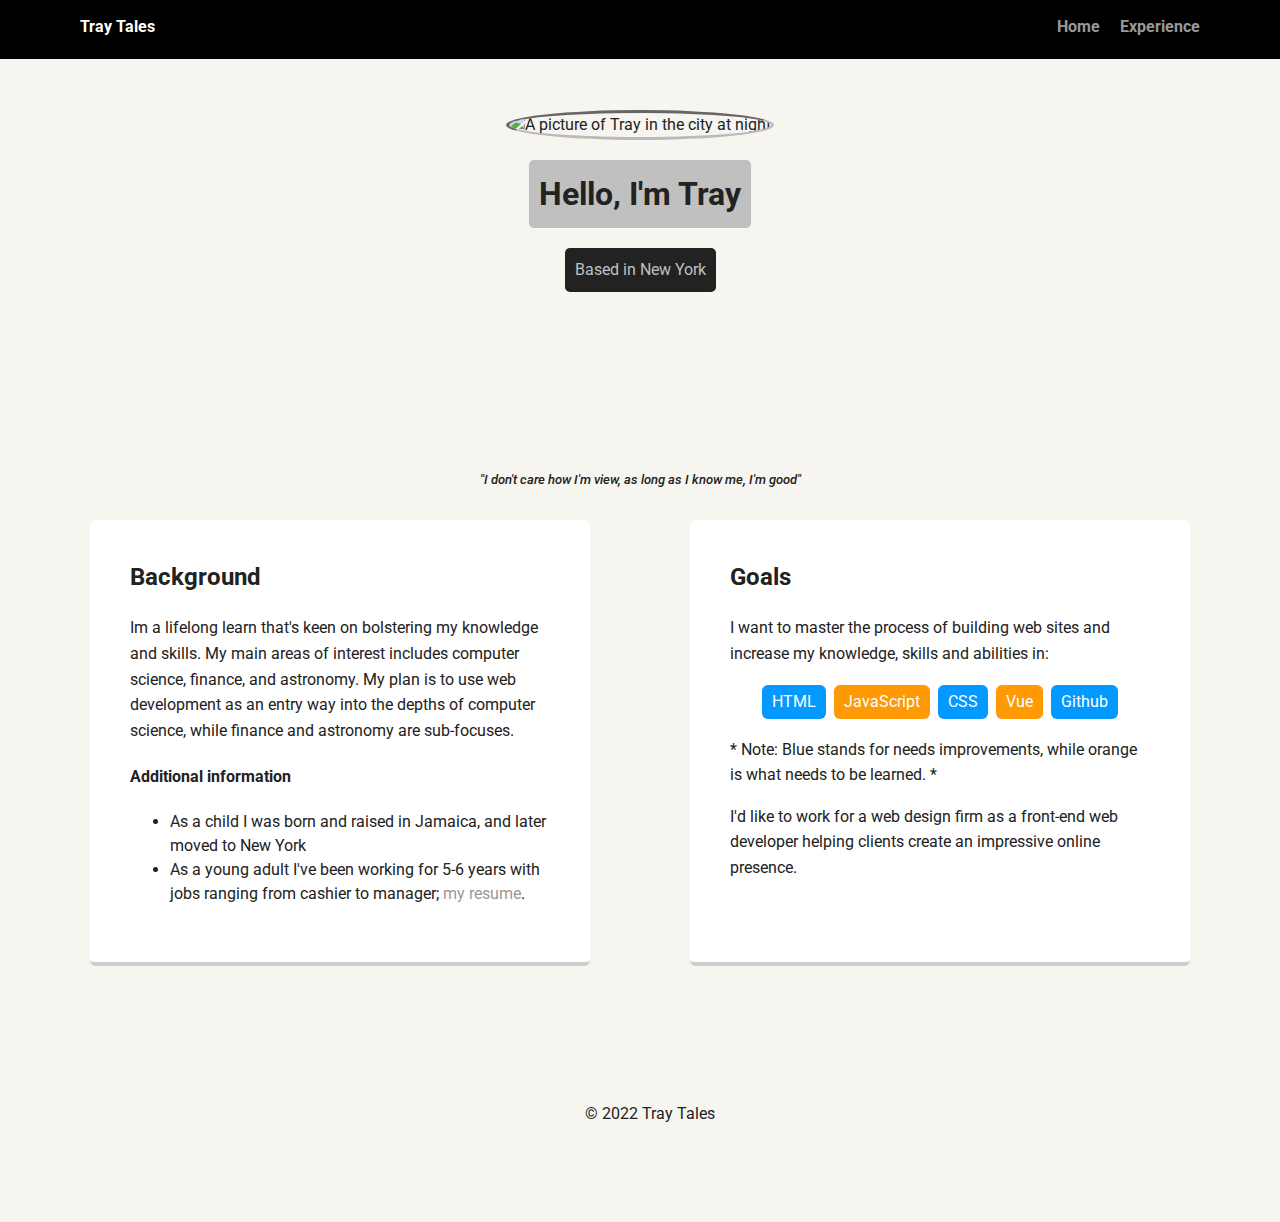
==== index.html @ f08adda4 "Add file via upload" ====
<!doctype html>
<html lang="en">
<head>
  <meta charset="utf-8">
  <title>Welcome to Tray's Tales</title>
  <meta name="viewport" content="width=device-width, initial-scale=1.0">
  <meta name="author" content="Tray Tales">
  <meta name="keywords" content="Tray Tales, Treehouse, Front-end developer, Web development, Projects. HTML, CSS, static web page">
  <meta name="Tray Tales" content="My personal portfolio page">
  <meta name="description" content="This is my personal portfolio page for my journey as an aspiring web developer. This page feature background information, along with goals and skills I have for my web development journey">
  <link rel="stylesheet" href="styles.css">
  <link href="https://fonts.googleapis.com/css?family=Muli%7CRoboto:400,300,500,700,900" rel="stylesheet"></head>
  <body>

    <div class="main-nav">
        <ul class="nav">
          <li class="name">Tray Tales</li>
          <li><a href="index.html">Home</a></li>
          <li><a href="pages/page2.html">Experience</a></li>
        </ul>
    </div>

    <header>
      <img src="images/profile-pic.jpeg" alt="A picture of Tray in the city at night" class="profile-image">
      <h1 class="tag name">Hello, I&apos;m Tray</h1>
      <p class="tag location">Based in New York</p>
    </header>
    <div class="quote">
      "I don't care how I'm view, as long as I know me, I'm good"
    </div>
    <main class="flex">
      <div class="card">
        <h2>Background</h2>
        <p>
          Im a lifelong learn that's keen on bolstering my knowledge and skills. My main areas of interest includes computer science, finance, and astronomy. My plan is to use web development as an entry way into the depths of computer science, while finance and astronomy are sub-focuses.
        </p>
        <h4>Additional information</h4>
        <ul>
          <li>As a child I was born and raised in Jamaica, and later moved to New York </li> 
          <li>As a young adult I&apos;ve been working for 5-6 years with jobs ranging from cashier to manager; <a href="#" title="A copy of my full resume">my resume</a>. </li>
          <!-- <li></li> -->
        </ul>
      </div> 

      <div class="card">
        <h2>Goals</h2>
        <p>I want to master the process of building web sites and increase my knowledge, skills and abilities in:</p>
        <ul class="skills">
          <li>HTML</li>
          <li>JavaScript</li>
          <li>CSS</li>
          <li>Vue</li>
          <li>Github</li>
        </ul>
        <p class="#"> * Note: Blue stands for needs improvements, while orange is what needs to be learned. * </p>
        <p>I&apos;d like to work for a web design firm as a front-end web developer helping clients create an impressive online presence.</p>
      </div> 

    </main>
    <footer>
      <ul>
        <li><a href="https://twitter.com/TrayTales" target="_blank" class="social twitter">Twitter</a></li>
        <li><a href="https://www.linkedin.com/in/travoy-dixon-9b3a49208/" target="_blank" class="social linkedin">LinkedIn</a></li>
        <li><a href="https://github.com/TrayTales" target="_blank" class="social github">Github</a></li>
      </ul>
      <p class="copyright"> &copy; 2022 Tray Tales</p>
    </footer>
  </body>
  </html>
---- styles.css ----
/* Global Layout Set-up */
* { 
  box-sizing: border-box;
}
  
body {
  margin: 0;
  padding: 0;
  text-align: center;
  font-family: 'Roboto', sans-serif;
  color: #222;
  background: #f7f5f0;
  line-height: 1.5;
}
/* Link Styles */

a {
  text-decoration: none;
  color: #999;
}
a:hover {
  color: #6633ff;
}

/* Section Styles */

.main-nav {
  width: 100%;
  background: black;
  min-height: 30px;
  padding: 10px;
  position: fixed;
  text-align: center;
}
.nav {
  display: flex;
  justify-content: space-around;
  font-weight: 700;
  list-style-type: none;
  margin: 0 auto;
  padding: 0;
}

.nav .name {
    display: block;
    margin-right: auto;
    color: white;
}
.nav li {
  padding: 5px 10px 10px 10px;
}
.nav a {
  transition: all .5s;
}
.nav a:hover {
  color: white
}

header {
  text-align: center;
  background: url('images/city-night.jpg') no-repeat top center ;
  background-size: cover;
  overflow: hidden;
  padding-top: 60px;
}
header {
  line-height: 1.5;
}
header .profile-image {
  margin-top: 50px;
  width: 150px;
  height: 150px;
  border-radius: 50%;
  border: 3px inset #bababa;
  transition: all .5s;
}
header .profile-image:hover {
  transform: scale(1.2) rotate(360deg);
}
.tag {
  background-color: #C0C0C0;
  color:#222;
  padding: 10px;
  border-radius: 5px;
  display: table;
  margin: 20px auto;
}
.location {
  background-color: #222;
  color: #C0C0C0;
}
.quote {
  font-style: italic;
  font-weight: 500;
  font-size: small;
}
.card {
  margin: 30px;
  padding: 20px 40px 40px;
  max-width: 500px;
  text-align: left;
  background: #fff;
  border-bottom: 4px solid #ccc;
  border-radius: 6px;
  transition: all .5s;
}
.card:hover {
  border-color: #ff99ff;
}

ul.skills {
  padding: 0;
  text-align: center;
}

.skills li {
  border-radius: 6px;
  display: inline-block;
  background: #ff9904;
  color: white;
  padding: 5px 10px;
  margin: 2px;
}

.skills li:nth-child(odd) {
  background: #0399ff;
}

footer {
  width: 100%;
  min-height: 30px;
  padding: 20px 0 40px 20px;
}

footer .copyright {
  top: -8px;
  font-size: .75em;
}

footer ul {
  list-style-type: none;
  margin: 0;
  padding: 0;
}

footer ul li {
  display: inline-block;
}

a.social {
  display: inline-block;
  text-indent: -9999px;
  margin-left: 5px;
  width: 30px;
  height: 30px;
  background-size: 30px 30px;
  opacity: .4;
  transition: all .5s;
}
a.twitter {
  background-image: url(images/twitter.svg);
}
a.linkedin {
  background-image: url(images/linkedin.svg);
}
a.github {
  background-image: url(images/github.svg);
}
a.social:hover {
  opacity: 1;
}
.clearfix {
  clear: both;
}

/* Styles for larger screens */
@media screen and (min-width: 720px) {
  
  .flex {
      display: -ms-flexbox;      /* TWEENER - IE 10 */
      display: flex; 
      max-width: 1200px;
      -ms-flex-pack: distribute;
      justify-content: space-around;
      margin: 0 auto;
  }

  header {
    min-height: 470px;
  }

  .nav {
    max-width: 1200px;
    padding: 0 30px;
  }


  /* main {
    padding-top: 60px;
  } */

  main p {
    line-height: 1.6em;
  }

  footer {
    font-size: 1.3em;
    max-width: 1200px;
    margin: 40px auto;
  }

}
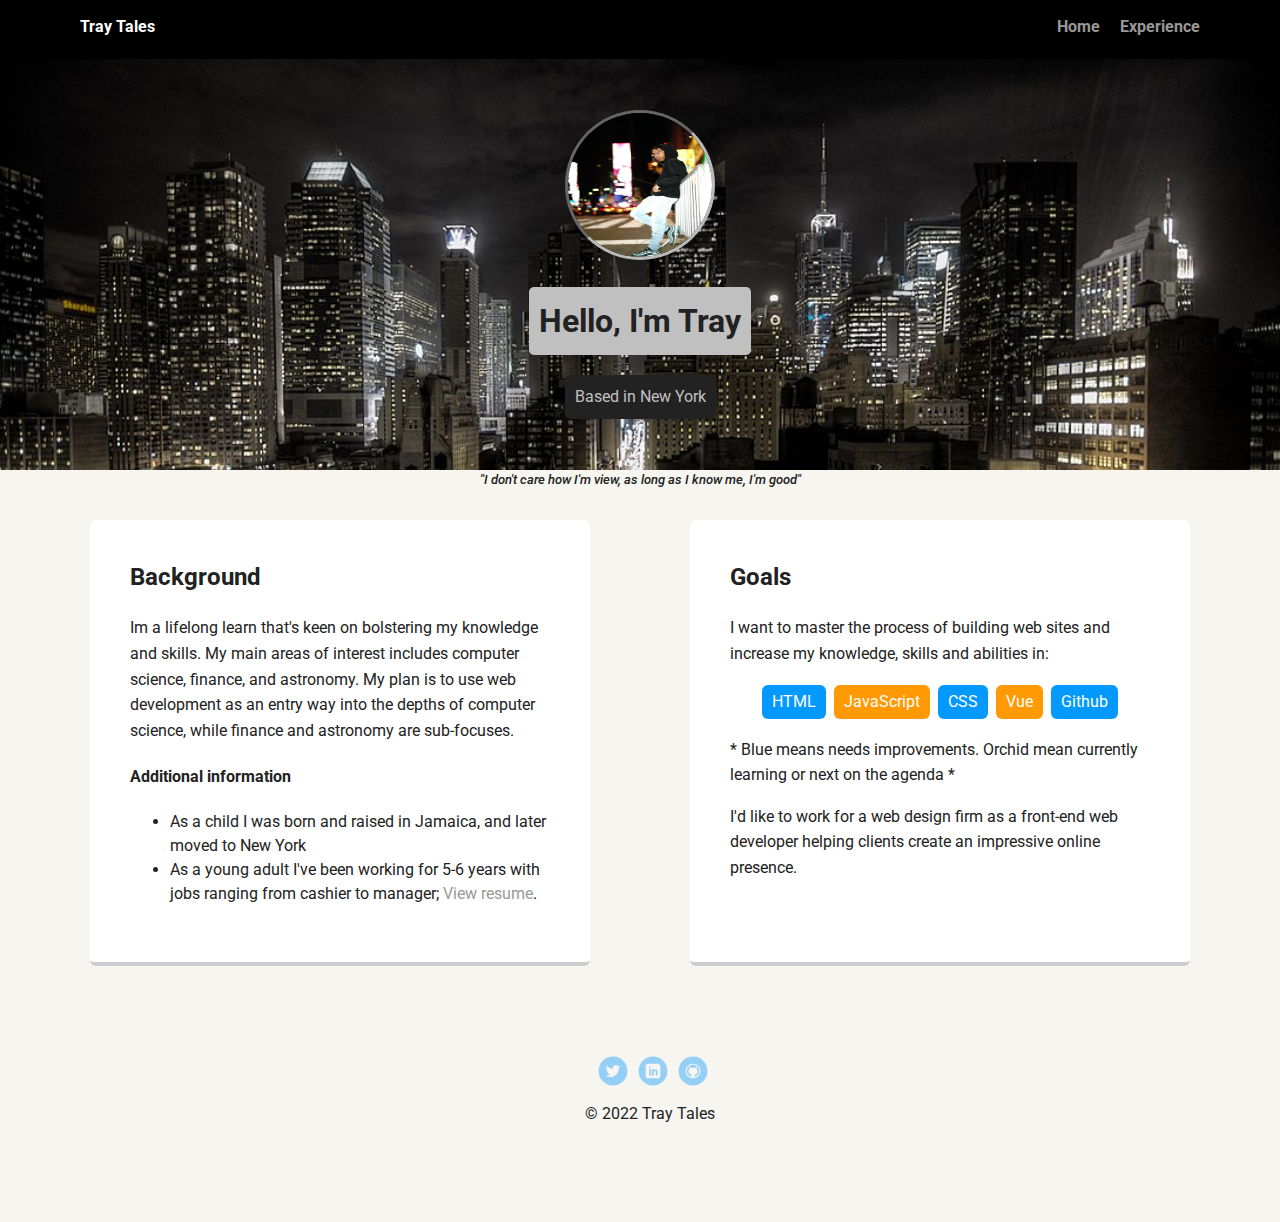
==== commit 384a4df1: "Update index.html" ====
--- a/index.html
+++ b/index.html
@@ -25,9 +25,11 @@
       <h1 class="tag name">Hello, I&apos;m Tray</h1>
       <p class="tag location">Based in New York</p>
     </header>
+    
     <div class="quote">
       "I don't care how I'm view, as long as I know me, I'm good"
     </div>
+    
     <main class="flex">
       <div class="card">
         <h2>Background</h2>
@@ -35,9 +37,9 @@
           Im a lifelong learn that's keen on bolstering my knowledge and skills. My main areas of interest includes computer science, finance, and astronomy. My plan is to use web development as an entry way into the depths of computer science, while finance and astronomy are sub-focuses.
         </p>
         <h4>Additional information</h4>
-        <ul>
-          <li>As a child I was born and raised in Jamaica, and later moved to New York </li> 
-          <li>As a young adult I&apos;ve been working for 5-6 years with jobs ranging from cashier to manager; <a href="#" title="A copy of my full resume">my resume</a>. </li>
+        <ul class="extra">
+          <li>As a child I was born and raised in Jamaica, and later moved to New York </li>
+          <li>As a young adult I&apos;ve been working for 5-6 years with jobs ranging from cashier to manager; <a href="#" title="A copy of my full resume">View resume</a>. </li>
           <!-- <li></li> -->
         </ul>
       </div> 
@@ -52,11 +54,11 @@
           <li>Vue</li>
           <li>Github</li>
         </ul>
-        <p class="#"> * Note: Blue stands for needs improvements, while orange is what needs to be learned. * </p>
+        <p class="note"> * Blue means needs improvements. Orchid mean currently learning or next on the agenda * </p>
         <p>I&apos;d like to work for a web design firm as a front-end web developer helping clients create an impressive online presence.</p>
-      </div> 
+      </div>
+    </main>
 
-    </main>
     <footer>
       <ul>
         <li><a href="https://twitter.com/TrayTales" target="_blank" class="social twitter">Twitter</a></li>
